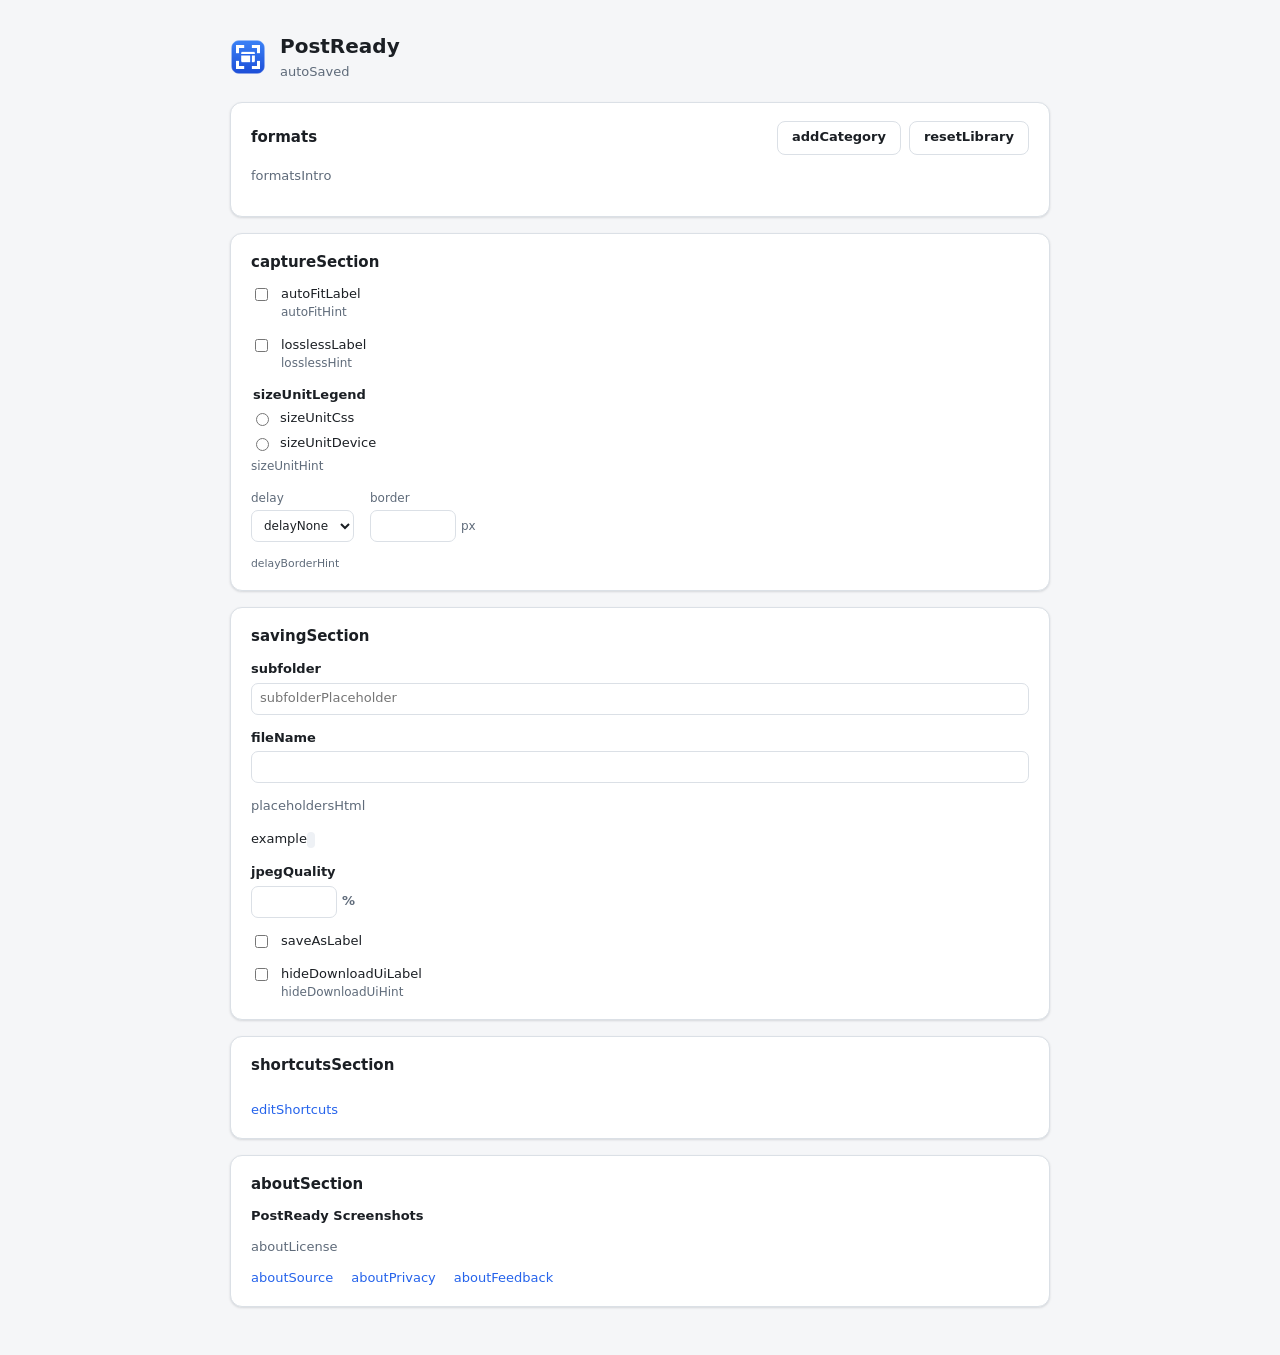
==== options/options.html @ 0a345177 "feat: initial release of PostReady Screenshots 1.0.0 Chrome extension (Manifest V3) that takes scree" ====
<!doctype html>
<html lang="en">
  <head>
    <meta charset="utf-8" />
    <meta name="viewport" content="width=device-width, initial-scale=1" />
    <title data-i18n="optionsTitle">PostReady – Settings</title>
    <link rel="stylesheet" href="../ui/base.css" />
    <link rel="stylesheet" href="options.css" />
  </head>
  <body>
    <header class="page-head">
      <img src="../icons/icon48.png" alt="" width="36" height="36" />
      <div>
        <h1>PostReady</h1>
        <p class="muted">
          <span data-i18n="autoSaved"></span>
          <span id="saved" class="ok" data-i18n="savedBadge" hidden></span>
        </p>
      </div>
    </header>

    <main>
      <section class="card">
        <div class="card-head">
          <h2 data-i18n="formats"></h2>
          <div class="add">
            <button id="addCategory" class="btn" data-i18n="addCategory"></button>
            <button id="resetLibrary" class="btn" data-i18n="resetLibrary"></button>
          </div>
        </div>
        <p class="muted" data-i18n="formatsIntro"></p>
        <div id="library" class="library"></div>
      </section>

      <section class="card">
        <h2 data-i18n="captureSection"></h2>
        <div class="grid">
          <label class="check">
            <input type="checkbox" data-key="autoFit" />
            <span>
              <span data-i18n="autoFitLabel"></span>
              <small data-i18n="autoFitHint"></small>
            </span>
          </label>
          <label class="check">
            <input type="checkbox" data-key="lossless" />
            <span>
              <span data-i18n="losslessLabel"></span>
              <small data-i18n="losslessHint"></small>
            </span>
          </label>
          <fieldset class="radios">
            <legend data-i18n="sizeUnitLegend"></legend>
            <label><input type="radio" name="sizeUnit" value="css" data-key="sizeUnit" /> <span data-i18n="sizeUnitCss"></span></label>
            <label><input type="radio" name="sizeUnit" value="device" data-key="sizeUnit" /> <span data-i18n="sizeUnitDevice"></span></label>
            <small class="muted" data-i18n="sizeUnitHint"></small>
          </fieldset>
          <div class="inline-fields">
            <label>
              <span data-i18n="delay"></span>
              <select id="delay" data-key="delaySec" data-type="number">
                <option value="0" data-i18n="delayNone"></option>
                <option value="2"></option>
                <option value="3"></option>
                <option value="5"></option>
                <option value="10"></option>
              </select>
            </label>
            <label>
              <span data-i18n="border"></span>
              <span class="unit"><input type="number" min="0" max="50" data-key="border" data-type="number" /> px</span>
            </label>
          </div>
          <small class="muted" data-i18n="delayBorderHint"></small>
        </div>
      </section>

      <section class="card">
        <h2 data-i18n="savingSection"></h2>
        <div class="grid">
          <label class="stack">
            <span data-i18n="subfolder"></span>
            <input type="text" data-key="subfolder" data-i18n-placeholder="subfolderPlaceholder" />
          </label>
          <label class="stack">
            <span data-i18n="fileName"></span>
            <input type="text" data-key="filenamePattern" spellcheck="false" />
          </label>
          <p class="muted" data-i18n-html="placeholdersHtml"></p>
          <p class="preview"><span data-i18n="example"></span> <code id="filenamePreview"></code></p>
          <label class="inline-label">
            <span data-i18n="jpegQuality"></span>
            <span class="unit"><input type="number" min="10" max="100" data-key="jpegQuality" data-type="number" /> %</span>
          </label>
          <label class="check">
            <input type="checkbox" data-key="saveAs" />
            <span data-i18n="saveAsLabel"></span>
          </label>
          <label class="check">
            <input type="checkbox" data-key="hideDownloadUi" />
            <span>
              <span data-i18n="hideDownloadUiLabel"></span>
              <small data-i18n="hideDownloadUiHint"></small>
            </span>
          </label>
        </div>
      </section>

      <section class="card">
        <h2 data-i18n="shortcutsSection"></h2>
        <ul id="shortcuts" class="shortcuts"></ul>
        <p><button id="editShortcuts" class="link" data-i18n="editShortcuts"></button></p>
      </section>

      <section class="card">
        <h2 data-i18n="aboutSection"></h2>
        <p><strong>PostReady Screenshots</strong> <span id="version" class="muted"></span></p>
        <p class="muted" data-i18n="aboutLicense"></p>
        <p class="about-links">
          <a id="linkSource" target="_blank" rel="noopener" data-i18n="aboutSource"></a>
          <a id="linkPrivacy" target="_blank" rel="noopener" data-i18n="aboutPrivacy"></a>
          <a id="linkFeedback" data-i18n="aboutFeedback"></a>
        </p>
      </section>
    </main>

    <template id="categoryTpl">
      <article class="category">
        <div class="category-head">
          <input type="text" class="c-name" data-i18n-aria-label="categoryNameLabel" />
          <span class="c-count muted"></span>
          <button class="icon-btn c-up" data-i18n-title="categoryUp" data-i18n-aria-label="categoryUp">↑</button>
          <button class="icon-btn c-down" data-i18n-title="categoryDown" data-i18n-aria-label="categoryDown">↓</button>
          <button class="icon-btn c-remove" data-i18n-title="removeCategory" data-i18n-aria-label="removeCategory">✕</button>
        </div>
        <div class="c-formats" data-i18n-data-empty="emptyFormats"></div>
        <button class="link c-add" data-i18n="addFormat"></button>
      </article>
    </template>

    <template id="formatTpl">
      <div class="format-row">
        <input type="text" class="f-name" data-i18n-aria-label="formatNameLabel" />
        <span class="size">
          <input type="number" class="f-width" min="100" max="7680" data-i18n-aria-label="widthLabel" />
          <span class="muted">×</span>
          <input type="number" class="f-height" min="100" max="4320" data-i18n-aria-label="heightLabel" />
          <span class="muted">px</span>
        </span>
        <select class="f-category" data-i18n-aria-label="category"></select>
        <span class="f-actions">
          <button class="icon-btn f-up" data-i18n-title="formatUp" data-i18n-aria-label="formatUp">↑</button>
          <button class="icon-btn f-down" data-i18n-title="formatDown" data-i18n-aria-label="formatDown">↓</button>
          <button class="icon-btn f-remove" data-i18n-title="removeFormat" data-i18n-aria-label="removeFormat">✕</button>
        </span>
      </div>
    </template>

    <script type="module" src="options.js"></script>
  </body>
</html>
---- ui/base.css ----
:root {
  color-scheme: light dark;
  --bg: #f5f6f8;
  --surface: #ffffff;
  --surface-2: #eef1f5;
  --text: #1b1f24;
  --muted: #5f6b7a;
  --border: #dbe0e6;
  --accent: #2563eb;
  --accent-hover: #1d4fd7;
  --accent-text: #ffffff;
  --accent-soft: #e7eefe;
  --ok: #15803d;
  --err: #c62828;
  --warn: #b45309;
  --radius: 10px;
  --shadow: 0 1px 2px rgb(16 24 40 / 0.06), 0 1px 3px rgb(16 24 40 / 0.08);
  font: 13px/1.45 system-ui, -apple-system, 'Segoe UI', Roboto, sans-serif;
}

@media (prefers-color-scheme: dark) {
  :root {
    --bg: #15171b;
    --surface: #1e2127;
    --surface-2: #272b33;
    --text: #e8eaed;
    --muted: #9aa4b2;
    --border: #353b45;
    --accent: #5b8cff;
    --accent-hover: #7aa2ff;
    --accent-text: #0d1220;
    --accent-soft: #23304d;
    --ok: #4ade80;
    --err: #f87171;
    --warn: #fbbf24;
    --shadow: none;
  }
}

* { box-sizing: border-box; }

/* `hidden` must also hide elements that get a display value from a class (e.g. .card) */
[hidden] { display: none !important; }

body {
  margin: 0;
  background: var(--bg);
  color: var(--text);
}

h1, h2, h3 { margin: 0; font-weight: 600; }

.muted { color: var(--muted); }
.ok { color: var(--ok); }
.err { color: var(--err); }
.warn { color: var(--warn); }

.btn {
  display: inline-flex;
  align-items: center;
  justify-content: center;
  gap: 6px;
  min-height: 34px;
  padding: 6px 14px;
  border: 1px solid var(--border);
  border-radius: 8px;
  background: var(--surface);
  color: var(--text);
  font: inherit;
  font-weight: 550;
  cursor: pointer;
  transition: background 0.12s, border-color 0.12s;
}
.btn:hover { background: var(--surface-2); }
.btn:disabled { opacity: 0.55; cursor: default; }
.btn.primary { background: var(--accent); border-color: var(--accent); color: var(--accent-text); }
.btn.primary:hover:not(:disabled) { background: var(--accent-hover); border-color: var(--accent-hover); }

.link {
  padding: 0;
  border: 0;
  background: none;
  color: var(--accent);
  font: inherit;
  cursor: pointer;
}
.link:hover { text-decoration: underline; }

.icon-btn {
  display: inline-grid;
  place-items: center;
  width: 30px;
  height: 30px;
  padding: 0;
  border: 0;
  border-radius: 7px;
  background: none;
  color: var(--muted);
  font-size: 16px;
  cursor: pointer;
}
.icon-btn:hover { background: var(--surface-2); color: var(--text); }

input[type='text'],
input[type='number'],
select {
  min-height: 32px;
  padding: 5px 8px;
  border: 1px solid var(--border);
  border-radius: 7px;
  background: var(--surface);
  color: var(--text);
  font: inherit;
}
input:focus-visible,
select:focus-visible,
button:focus-visible {
  outline: 2px solid var(--accent);
  outline-offset: 1px;
}

input[type='checkbox'],
input[type='radio'] { accent-color: var(--accent); }

kbd {
  padding: 1px 5px;
  border: 1px solid var(--border);
  border-bottom-width: 2px;
  border-radius: 4px;
  background: var(--surface-2);
  font: 11px ui-monospace, SFMono-Regular, Menlo, monospace;
}
---- options/options.css ----
body { padding: 32px 16px 48px; }

.page-head,
main {
  max-width: 820px;
  margin: 0 auto;
}

.page-head {
  display: flex;
  align-items: center;
  gap: 14px;
  margin-bottom: 20px;
}
.page-head h1 { font-size: 20px; }
.page-head p { margin: 2px 0 0; }

main { display: grid; gap: 16px; }

.card {
  display: grid;
  gap: 12px;
  padding: 18px 20px;
  border: 1px solid var(--border);
  border-radius: 12px;
  background: var(--surface);
  box-shadow: var(--shadow);
}
.card h2 { font-size: 15px; }
.card p { margin: 0; }

.card-head {
  display: flex;
  flex-wrap: wrap;
  align-items: center;
  justify-content: space-between;
  gap: 10px;
}
.add { display: flex; flex-wrap: wrap; gap: 8px; }

.grid { display: grid; gap: 14px; }

.inline-fields label {
  display: grid;
  gap: 3px;
  font-size: 12px;
  color: var(--muted);
}
.inline-fields input[type='number'],
.inline-label input[type='number'] { width: 86px; }

.unit { display: inline-flex; align-items: center; gap: 5px; color: var(--muted); }

.inline-fields { display: flex; flex-wrap: wrap; gap: 16px; }

.check {
  display: flex;
  align-items: flex-start;
  gap: 10px;
  cursor: pointer;
}
.check input { margin-top: 3px; }
.check small,
.radios small { display: block; color: var(--muted); font-size: 12px; }

.radios {
  display: grid;
  gap: 6px;
  margin: 0;
  padding: 0;
  border: 0;
}
.radios legend { margin-bottom: 4px; font-weight: 600; }
.radios label { display: flex; align-items: center; gap: 8px; cursor: pointer; }

.stack { display: grid; gap: 4px; font-weight: 600; }
.stack input { font-weight: 400; }

code {
  padding: 1px 4px;
  border-radius: 4px;
  background: var(--surface-2);
  font: 12px ui-monospace, SFMono-Regular, Menlo, monospace;
}
.preview code { overflow-wrap: anywhere; }

.shortcuts { margin: 0; padding-left: 18px; }

.library { display: grid; gap: 12px; }

.category {
  display: grid;
  gap: 8px;
  padding: 12px 14px;
  border: 1px solid var(--border);
  border-radius: var(--radius);
  background: var(--bg);
}
.category-head { display: flex; align-items: center; gap: 6px; }
.category-head .c-name { flex: 1; min-width: 0; font-weight: 600; }
.c-count { margin: 0 6px; font-size: 12px; white-space: nowrap; }
.c-formats { display: grid; gap: 6px; }
.c-formats:empty::before { content: attr(data-empty); color: var(--muted); font-size: 12px; }
.c-add { justify-self: start; font-size: 12px; }

.format-row {
  display: grid;
  grid-template-columns: minmax(140px, 1fr) auto minmax(120px, 170px) auto;
  align-items: center;
  gap: 8px;
}
.format-row .f-name { min-width: 0; }
.format-row .size { display: inline-flex; align-items: center; gap: 5px; }
.format-row input[type='number'] { width: 78px; }
.format-row.active .f-name { border-color: var(--accent); }
.f-actions { display: inline-flex; }
.f-actions .icon-btn,
.category-head .icon-btn { width: 26px; height: 26px; font-size: 14px; }

.icon-btn.confirm,
.btn.confirm { background: var(--err); border-color: var(--err); color: #fff; }

.inline-label { display: grid; gap: 4px; font-weight: 600; }

@media (max-width: 640px) {
  .format-row { grid-template-columns: 1fr auto; }
  .format-row .f-category { grid-column: 1; }
}

.about-links { display: flex; flex-wrap: wrap; gap: 6px 18px; }
.about-links a { color: var(--accent); text-decoration: none; }
.about-links a:hover { text-decoration: underline; }
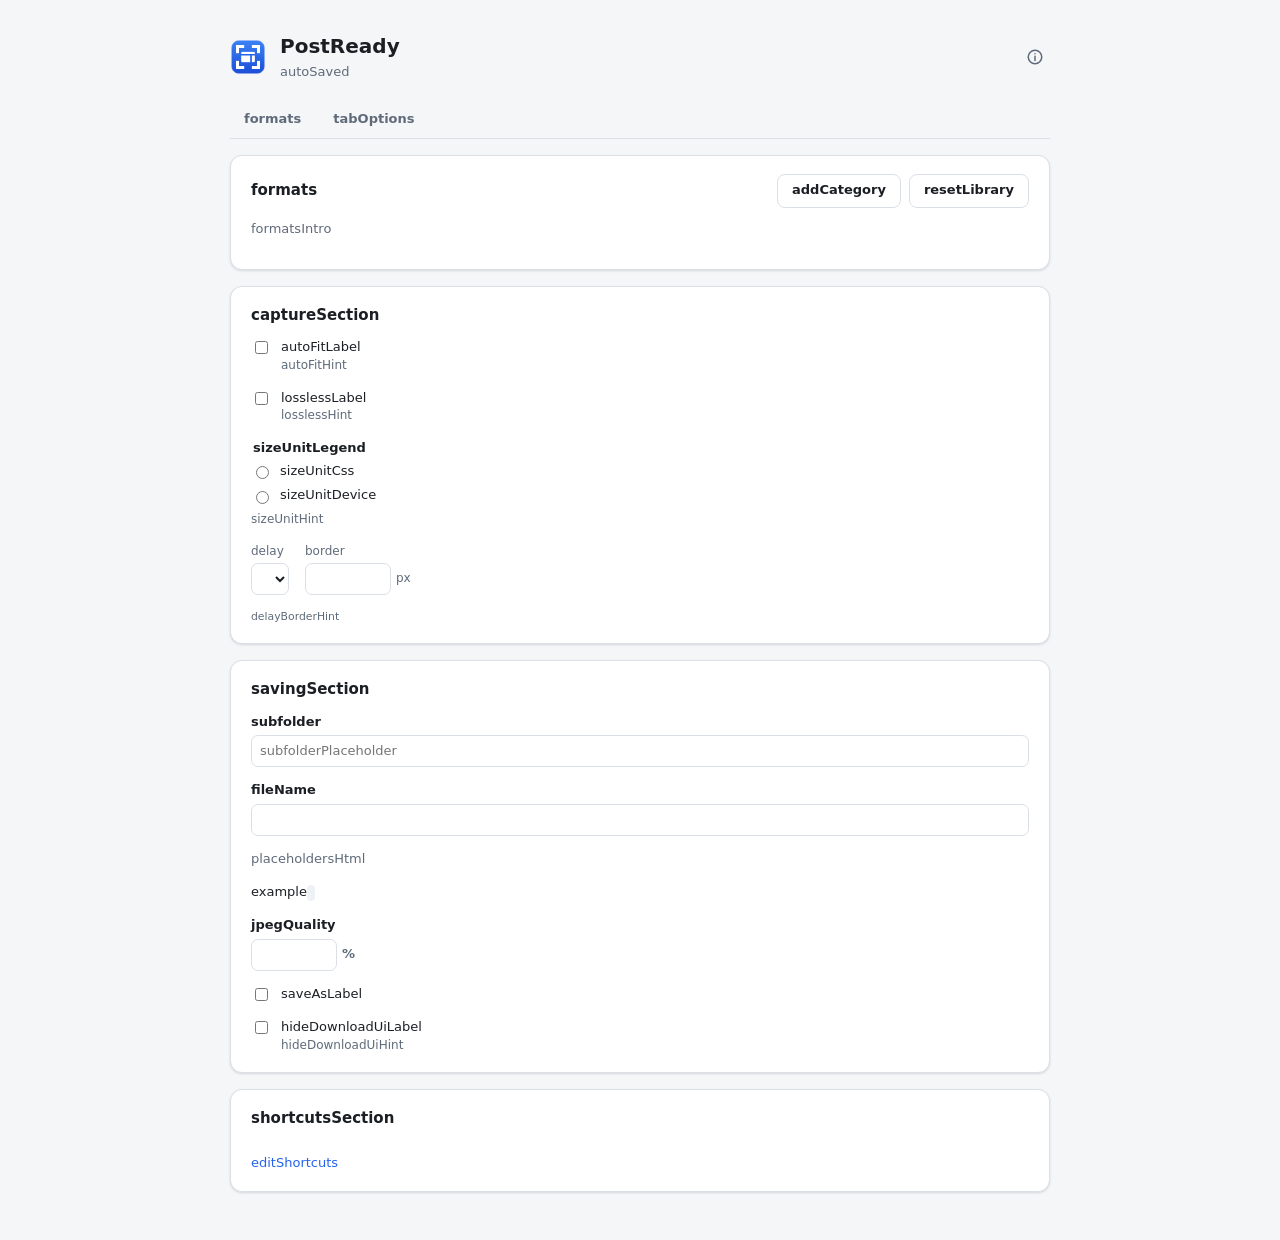
==== commit 36a6ca5b: "feat: settings tabs, About dialog, delay and pixel unit in popup/Studio - Settings page split into F" ====
--- a/options/options.html
+++ b/options/options.html
@@ -10,118 +10,111 @@
   <body>
     <header class="page-head">
       <img src="../icons/icon48.png" alt="" width="36" height="36" />
-      <div>
+      <div class="title">
         <h1>PostReady</h1>
         <p class="muted">
           <span data-i18n="autoSaved"></span>
           <span id="saved" class="ok" data-i18n="savedBadge" hidden></span>
         </p>
       </div>
+      <button id="openAbout" class="icon-btn" data-i18n-title="about" data-i18n-aria-label="about"><svg width="18" height="18" viewBox="0 0 24 24" fill="none" stroke="currentColor" stroke-width="2" stroke-linecap="round" aria-hidden="true"><circle cx="12" cy="12" r="9"/><path d="M12 11v5.5M12 7.5v.01"/></svg></button>
     </header>
 
+    <nav class="tabs" role="tablist">
+      <button id="tab-formats" class="tab" role="tab" data-tab="formats" aria-controls="panel-formats" data-i18n="formats"></button>
+      <button id="tab-options" class="tab" role="tab" data-tab="options" aria-controls="panel-options" data-i18n="tabOptions"></button>
+    </nav>
+
     <main>
-      <section class="card">
-        <div class="card-head">
-          <h2 data-i18n="formats"></h2>
-          <div class="add">
-            <button id="addCategory" class="btn" data-i18n="addCategory"></button>
-            <button id="resetLibrary" class="btn" data-i18n="resetLibrary"></button>
+      <div id="panel-formats" class="panel" role="tabpanel" aria-labelledby="tab-formats">
+        <section class="card">
+          <div class="card-head">
+            <h2 data-i18n="formats"></h2>
+            <div class="add">
+              <button id="addCategory" class="btn" data-i18n="addCategory"></button>
+              <button id="resetLibrary" class="btn" data-i18n="resetLibrary"></button>
+            </div>
           </div>
-        </div>
-        <p class="muted" data-i18n="formatsIntro"></p>
-        <div id="library" class="library"></div>
-      </section>
+          <p class="muted" data-i18n="formatsIntro"></p>
+          <div id="library" class="library"></div>
+        </section>
+      </div>
 
-      <section class="card">
-        <h2 data-i18n="captureSection"></h2>
-        <div class="grid">
-          <label class="check">
-            <input type="checkbox" data-key="autoFit" />
-            <span>
-              <span data-i18n="autoFitLabel"></span>
-              <small data-i18n="autoFitHint"></small>
-            </span>
-          </label>
-          <label class="check">
-            <input type="checkbox" data-key="lossless" />
-            <span>
-              <span data-i18n="losslessLabel"></span>
-              <small data-i18n="losslessHint"></small>
-            </span>
-          </label>
-          <fieldset class="radios">
-            <legend data-i18n="sizeUnitLegend"></legend>
-            <label><input type="radio" name="sizeUnit" value="css" data-key="sizeUnit" /> <span data-i18n="sizeUnitCss"></span></label>
-            <label><input type="radio" name="sizeUnit" value="device" data-key="sizeUnit" /> <span data-i18n="sizeUnitDevice"></span></label>
-            <small class="muted" data-i18n="sizeUnitHint"></small>
-          </fieldset>
-          <div class="inline-fields">
-            <label>
-              <span data-i18n="delay"></span>
-              <select id="delay" data-key="delaySec" data-type="number">
-                <option value="0" data-i18n="delayNone"></option>
-                <option value="2"></option>
-                <option value="3"></option>
-                <option value="5"></option>
-                <option value="10"></option>
-              </select>
+      <div id="panel-options" class="panel" role="tabpanel" aria-labelledby="tab-options">
+        <section class="card">
+          <h2 data-i18n="captureSection"></h2>
+          <div class="grid">
+            <label class="check">
+              <input type="checkbox" data-key="autoFit" />
+              <span>
+                <span data-i18n="autoFitLabel"></span>
+                <small data-i18n="autoFitHint"></small>
+              </span>
             </label>
-            <label>
-              <span data-i18n="border"></span>
-              <span class="unit"><input type="number" min="0" max="50" data-key="border" data-type="number" /> px</span>
+            <label class="check">
+              <input type="checkbox" data-key="lossless" />
+              <span>
+                <span data-i18n="losslessLabel"></span>
+                <small data-i18n="losslessHint"></small>
+              </span>
+            </label>
+            <fieldset class="radios">
+              <legend data-i18n="sizeUnitLegend"></legend>
+              <label><input type="radio" name="sizeUnit" value="css" data-key="sizeUnit" /> <span data-i18n="sizeUnitCss"></span></label>
+              <label><input type="radio" name="sizeUnit" value="device" data-key="sizeUnit" /> <span data-i18n="sizeUnitDevice"></span></label>
+              <small class="muted" data-i18n="sizeUnitHint"></small>
+            </fieldset>
+            <div class="inline-fields">
+              <label>
+                <span data-i18n="delay"></span>
+                <select id="delay" data-key="delaySec" data-type="number"></select>
+              </label>
+              <label>
+                <span data-i18n="border"></span>
+                <span class="unit"><input type="number" min="0" max="50" data-key="border" data-type="number" /> px</span>
+              </label>
+            </div>
+            <small class="muted" data-i18n="delayBorderHint"></small>
+          </div>
+        </section>
+
+        <section class="card">
+          <h2 data-i18n="savingSection"></h2>
+          <div class="grid">
+            <label class="stack">
+              <span data-i18n="subfolder"></span>
+              <input type="text" data-key="subfolder" data-i18n-placeholder="subfolderPlaceholder" />
+            </label>
+            <label class="stack">
+              <span data-i18n="fileName"></span>
+              <input type="text" data-key="filenamePattern" spellcheck="false" />
+            </label>
+            <p class="muted" data-i18n-html="placeholdersHtml"></p>
+            <p class="preview"><span data-i18n="example"></span> <code id="filenamePreview"></code></p>
+            <label class="inline-label">
+              <span data-i18n="jpegQuality"></span>
+              <span class="unit"><input type="number" min="10" max="100" data-key="jpegQuality" data-type="number" /> %</span>
+            </label>
+            <label class="check">
+              <input type="checkbox" data-key="saveAs" />
+              <span data-i18n="saveAsLabel"></span>
+            </label>
+            <label class="check">
+              <input type="checkbox" data-key="hideDownloadUi" />
+              <span>
+                <span data-i18n="hideDownloadUiLabel"></span>
+                <small data-i18n="hideDownloadUiHint"></small>
+              </span>
             </label>
           </div>
-          <small class="muted" data-i18n="delayBorderHint"></small>
-        </div>
-      </section>
+        </section>
 
-      <section class="card">
-        <h2 data-i18n="savingSection"></h2>
-        <div class="grid">
-          <label class="stack">
-            <span data-i18n="subfolder"></span>
-            <input type="text" data-key="subfolder" data-i18n-placeholder="subfolderPlaceholder" />
-          </label>
-          <label class="stack">
-            <span data-i18n="fileName"></span>
-            <input type="text" data-key="filenamePattern" spellcheck="false" />
-          </label>
-          <p class="muted" data-i18n-html="placeholdersHtml"></p>
-          <p class="preview"><span data-i18n="example"></span> <code id="filenamePreview"></code></p>
-          <label class="inline-label">
-            <span data-i18n="jpegQuality"></span>
-            <span class="unit"><input type="number" min="10" max="100" data-key="jpegQuality" data-type="number" /> %</span>
-          </label>
-          <label class="check">
-            <input type="checkbox" data-key="saveAs" />
-            <span data-i18n="saveAsLabel"></span>
-          </label>
-          <label class="check">
-            <input type="checkbox" data-key="hideDownloadUi" />
-            <span>
-              <span data-i18n="hideDownloadUiLabel"></span>
-              <small data-i18n="hideDownloadUiHint"></small>
-            </span>
-          </label>
-        </div>
-      </section>
-
-      <section class="card">
-        <h2 data-i18n="shortcutsSection"></h2>
-        <ul id="shortcuts" class="shortcuts"></ul>
-        <p><button id="editShortcuts" class="link" data-i18n="editShortcuts"></button></p>
-      </section>
-
-      <section class="card">
-        <h2 data-i18n="aboutSection"></h2>
-        <p><strong>PostReady Screenshots</strong> <span id="version" class="muted"></span></p>
-        <p class="muted" data-i18n="aboutLicense"></p>
-        <p class="about-links">
-          <a id="linkSource" target="_blank" rel="noopener" data-i18n="aboutSource"></a>
-          <a id="linkPrivacy" target="_blank" rel="noopener" data-i18n="aboutPrivacy"></a>
-          <a id="linkFeedback" data-i18n="aboutFeedback"></a>
-        </p>
-      </section>
+        <section class="card">
+          <h2 data-i18n="shortcutsSection"></h2>
+          <ul id="shortcuts" class="shortcuts"></ul>
+          <p><button id="editShortcuts" class="link" data-i18n="editShortcuts"></button></p>
+        </section>
+      </div>
     </main>
 
     <template id="categoryTpl">
--- a/ui/base.css
+++ b/ui/base.css
@@ -130,3 +130,66 @@
   background: var(--surface-2);
   font: 11px ui-monospace, SFMono-Regular, Menlo, monospace;
 }
+
+/* ---------- About dialog (ui/about.js) ---------- */
+
+.about {
+  width: min(340px, calc(100vw - 24px));
+  padding: 0;
+  border: 1px solid var(--border);
+  border-radius: 12px;
+  background: var(--surface);
+  color: var(--text);
+  box-shadow: 0 12px 32px rgb(0 0 0 / 0.25);
+}
+.about::backdrop { background: rgb(0 0 0 / 0.45); }
+
+.about-bar {
+  display: flex;
+  align-items: center;
+  justify-content: space-between;
+  padding: 10px 14px;
+  border-bottom: 1px solid var(--border);
+}
+.about-bar strong { font-size: 14px; }
+.about-body { padding: 18px 14px 14px; }
+
+.about-logo { display: block; margin: 0 auto 10px; }
+.about-name { font-size: 17px; font-weight: 700; text-align: center; }
+.about-tagline { margin-top: 2px; color: var(--muted); text-align: center; }
+.about-motto {
+  margin-top: 6px;
+  color: var(--muted);
+  font-size: 11px;
+  font-weight: 700;
+  letter-spacing: 0.12em;
+  text-align: center;
+  opacity: 0.8;
+}
+
+.about-group {
+  margin-top: 14px;
+  border: 1px solid var(--border);
+  border-radius: var(--radius);
+  overflow: hidden;
+}
+.about-row {
+  display: flex;
+  align-items: center;
+  justify-content: space-between;
+  gap: 10px;
+  padding: 9px 12px;
+  color: inherit;
+  text-decoration: none;
+}
+.about-row + .about-row { border-top: 1px solid var(--border); }
+a.about-row:hover { background: var(--surface-2); }
+.about-label { color: var(--muted); }
+/* Last group: actions (rate, feedback) rather than facts */
+.about-actions .about-label { color: var(--text); }
+.about-value { font-weight: 550; text-align: right; }
+.about-value.link { color: var(--accent); }
+.about-value.star { color: #f5a623; }
+
+.about-foot { margin: 12px 0 0; color: var(--muted); font-size: 11px; text-align: center; }
+.about-foot + .about-foot { margin-top: 2px; }
--- a/options/options.css
+++ b/options/options.css
@@ -1,6 +1,7 @@
 body { padding: 32px 16px 48px; }
 
 .page-head,
+.tabs,
 main {
   max-width: 820px;
   margin: 0 auto;
@@ -12,10 +13,32 @@
   gap: 14px;
   margin-bottom: 20px;
 }
+.page-head .title { flex: 1; }
 .page-head h1 { font-size: 20px; }
 .page-head p { margin: 2px 0 0; }
 
-main { display: grid; gap: 16px; }
+main,
+.panel { display: grid; gap: 16px; }
+
+.tabs {
+  display: flex;
+  gap: 4px;
+  margin-bottom: 16px;
+  border-bottom: 1px solid var(--border);
+}
+.tab {
+  margin-bottom: -1px;
+  padding: 8px 14px;
+  border: 0;
+  border-bottom: 2px solid transparent;
+  background: none;
+  color: var(--muted);
+  font: inherit;
+  font-weight: 600;
+  cursor: pointer;
+}
+.tab:hover { color: var(--text); }
+.tab[aria-selected='true'] { border-bottom-color: var(--accent); color: var(--accent); }
 
 .card {
   display: grid;
@@ -126,7 +149,3 @@
   .format-row { grid-template-columns: 1fr auto; }
   .format-row .f-category { grid-column: 1; }
 }
-
-.about-links { display: flex; flex-wrap: wrap; gap: 6px 18px; }
-.about-links a { color: var(--accent); text-decoration: none; }
-.about-links a:hover { text-decoration: underline; }
